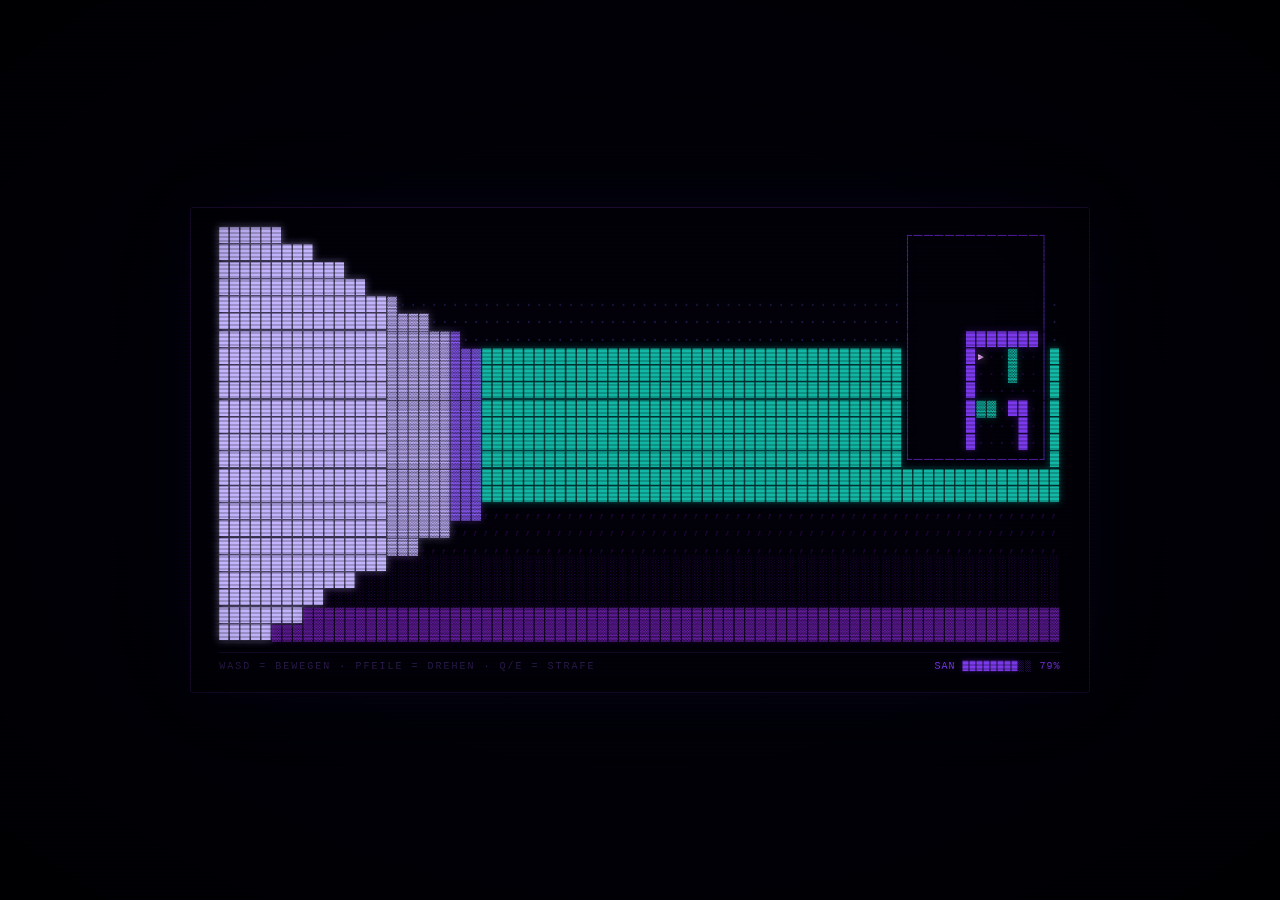
==== raycaster/index.html @ df2d73e0 "raycaster" ====
<!DOCTYPE html>
<html lang="de">
<head>
<meta charset="UTF-8">
<title>R'LYEH TERMINAL — ASCII Raycaster</title>
<link rel="stylesheet" href="css/style.css">
</head>
<body>

<div id="container" tabindex="0">
  <pre id="screen"></pre>
  <div id="hud">
    <div id="controls">WASD = Bewegen · Pfeile = Drehen · Q/E = Strafe</div>
    <div id="sanity-bar">SAN ████████░░ 80%</div>
  </div>
</div>
<div id="focus-hint">⛧ Ph'nglui mglw'nafh ⛧<br>[ KLICK ZUM STARTEN ]</div>

<!-- Ladereihenfolge: constants → map → grid → input → player → raycast → render → minimap → hud → main -->
<script src="js/constants.js"></script>
<script src="js/map.js"></script>
<script src="js/grid.js"></script>
<script src="js/input.js"></script>
<script src="js/player.js"></script>
<script src="js/raycast.js"></script>
<script src="js/render.js"></script>
<script src="js/minimap.js"></script>
<script src="js/hud.js"></script>
<script src="js/main.js"></script>
</body>
</html>
---- raycaster/css/style.css ----
/* ══════════════════════════════════════════════════════════════════════════
   COSMIC HORROR TERMINAL — Effulgence-inspirierter Glow-Stil
   ══════════════════════════════════════════════════════════════════════════ */

* { margin: 0; padding: 0; box-sizing: border-box; }

body {
  background: #020008;
  display: flex;
  flex-direction: column;
  justify-content: center;
  align-items: center;
  min-height: 100vh;
  overflow: hidden;
  font-family: monospace;
}

/* CRT-Scanlines */
body::after {
  content: '';
  position: fixed;
  inset: 0;
  background: repeating-linear-gradient(
    0deg,
    transparent,
    transparent 2px,
    rgba(0,0,0,0.2) 2px,
    rgba(0,0,0,0.2) 4px
  );
  pointer-events: none;
  z-index: 10;
}

/* Vignetten-Effekt */
body::before {
  content: '';
  position: fixed;
  inset: 0;
  background: radial-gradient(ellipse at center, transparent 50%, rgba(0,0,0,0.6) 100%);
  pointer-events: none;
  z-index: 11;
}

#container {
  position: relative;
  padding: 20px 28px;
  border: 1px solid #1a0a2e;
  border-radius: 3px;
  background: #03000a;
  box-shadow:
    0 0 60px rgba(88, 28, 135, 0.08),
    0 0 120px rgba(20, 184, 166, 0.04),
    inset 0 0 80px rgba(0, 0, 0, 0.6);
  outline: none;
}

/* ── Render-Fläche ── */
#screen {
  font-family: 'Courier New', Courier, monospace;
  font-size: 15px;
  line-height: 1.15;
  letter-spacing: 1.5px;
  white-space: pre;
  user-select: none;
}

#screen span {
  transition: none;
}

/* ── HUD-Leiste ── */
#hud {
  display: flex;
  justify-content: space-between;
  align-items: center;
  margin-top: 10px;
  padding-top: 8px;
  border-top: 1px solid #1a0a2e;
}

#controls {
  color: #2d1b4e;
  font-family: 'Courier New', monospace;
  font-size: 10px;
  letter-spacing: 2px;
  text-transform: uppercase;
}

#sanity-bar {
  color: #7c3aed;
  font-family: 'Courier New', monospace;
  font-size: 10px;
  letter-spacing: 1px;
  text-shadow: 0 0 6px rgba(124, 58, 237, 0.4);
}

/* ── Fokus-Overlay ── */
#focus-hint {
  position: fixed;
  top: 50%;
  left: 50%;
  transform: translate(-50%, -50%);
  color: #7c3aed;
  font-family: 'Courier New', monospace;
  font-size: 16px;
  text-shadow: 0 0 20px rgba(124, 58, 237, 0.6);
  z-index: 20;
  animation: eldritch-blink 2s ease-in-out infinite;
  pointer-events: none;
  display: none;
  text-align: center;
  line-height: 1.8;
}

@keyframes eldritch-blink {
  0%, 100% { opacity: 0.3; }
  50% { opacity: 1; }
}
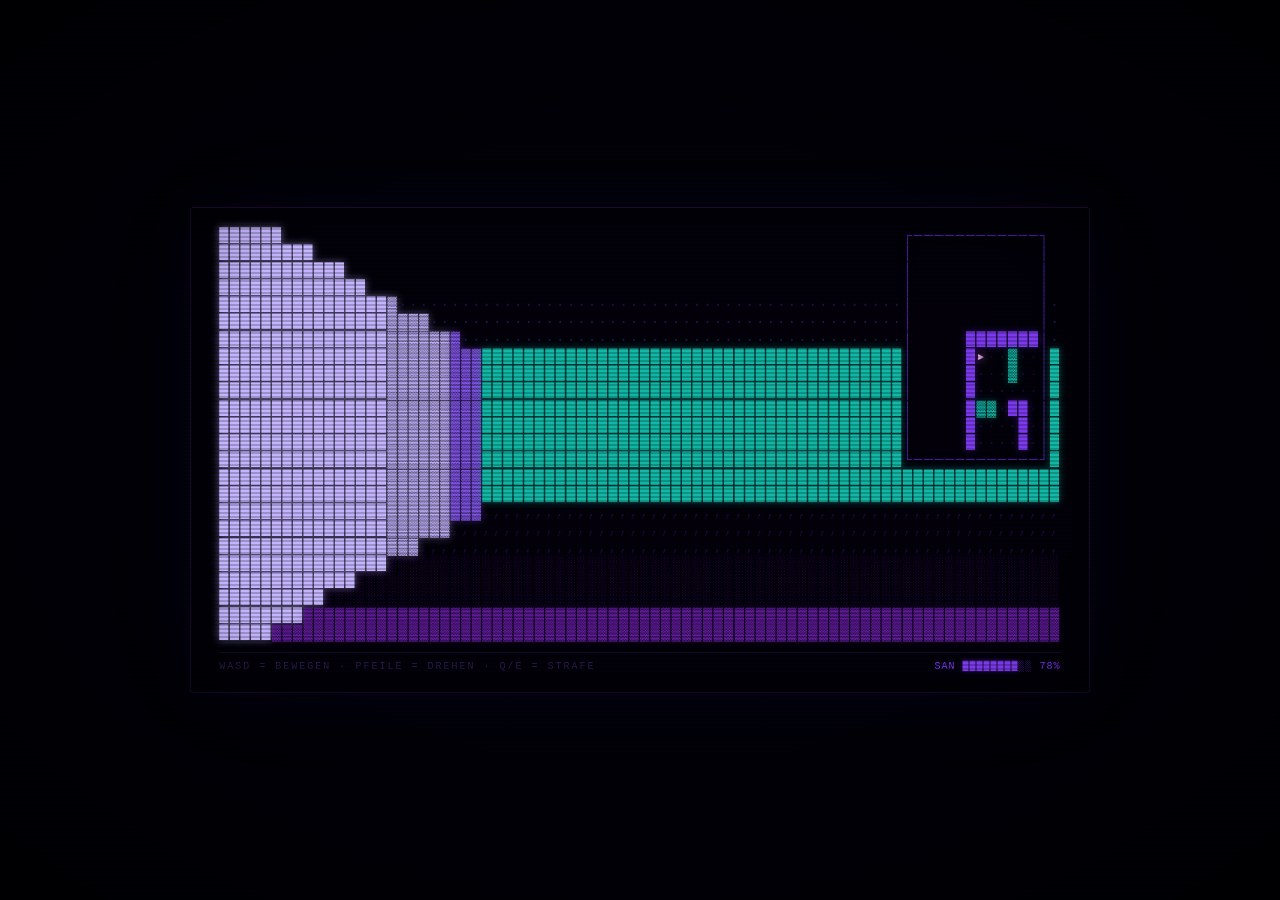
==== commit cb304b60: "raycasting implemented" ====
--- a/raycaster/index.html
+++ b/raycaster/index.html
@@ -7,14 +7,14 @@
 </head>
 <body>
 
-<div id="container" tabindex="0">
-  <pre id="screen"></pre>
-  <div id="hud">
-    <div id="controls">WASD = Bewegen · Pfeile = Drehen · Q/E = Strafe</div>
-    <div id="sanity-bar">SAN ████████░░ 80%</div>
+<div id="rc-container" tabindex="0">
+  <pre id="rc-screen"></pre>
+  <div id="rc-hud">
+    <div id="rc-controls">WASD = Bewegen · Pfeile = Drehen · Q/E = Strafe</div>
+    <div id="rc-sanity-bar">SAN ████████░░ 80%</div>
   </div>
 </div>
-<div id="focus-hint">⛧ Ph'nglui mglw'nafh ⛧<br>[ KLICK ZUM STARTEN ]</div>
+<div id="rc-focus-hint">⛧ Ph'nglui mglw'nafh ⛧<br>[ KLICK ZUM STARTEN ]</div>
 
 <!-- Ladereihenfolge: constants → map → grid → input → player → raycast → render → minimap → hud → main -->
 <script src="js/constants.js"></script>
@@ -27,5 +27,10 @@
 <script src="js/minimap.js"></script>
 <script src="js/hud.js"></script>
 <script src="js/main.js"></script>
+<script>
+  // Standalone: Container sichtbar machen und Loop starten
+  document.getElementById('rc-container').style.display = 'flex';
+  rcStart();
+</script>
 </body>
 </html>
--- a/raycaster/css/style.css
+++ b/raycaster/css/style.css
@@ -41,7 +41,7 @@
   z-index: 11;
 }
 
-#container {
+#rc-container {
   position: relative;
   padding: 20px 28px;
   border: 1px solid #1a0a2e;
@@ -52,10 +52,12 @@
     0 0 120px rgba(20, 184, 166, 0.04),
     inset 0 0 80px rgba(0, 0, 0, 0.6);
   outline: none;
+  display: none;
+  flex-direction: column;
 }
 
 /* ── Render-Fläche ── */
-#screen {
+#rc-screen {
   font-family: 'Courier New', Courier, monospace;
   font-size: 15px;
   line-height: 1.15;
@@ -64,12 +66,12 @@
   user-select: none;
 }
 
-#screen span {
+#rc-screen span {
   transition: none;
 }
 
 /* ── HUD-Leiste ── */
-#hud {
+#rc-hud {
   display: flex;
   justify-content: space-between;
   align-items: center;
@@ -78,7 +80,7 @@
   border-top: 1px solid #1a0a2e;
 }
 
-#controls {
+#rc-controls {
   color: #2d1b4e;
   font-family: 'Courier New', monospace;
   font-size: 10px;
@@ -86,7 +88,7 @@
   text-transform: uppercase;
 }
 
-#sanity-bar {
+#rc-sanity-bar {
   color: #7c3aed;
   font-family: 'Courier New', monospace;
   font-size: 10px;
@@ -95,7 +97,7 @@
 }
 
 /* ── Fokus-Overlay ── */
-#focus-hint {
+#rc-focus-hint {
   position: fixed;
   top: 50%;
   left: 50%;
